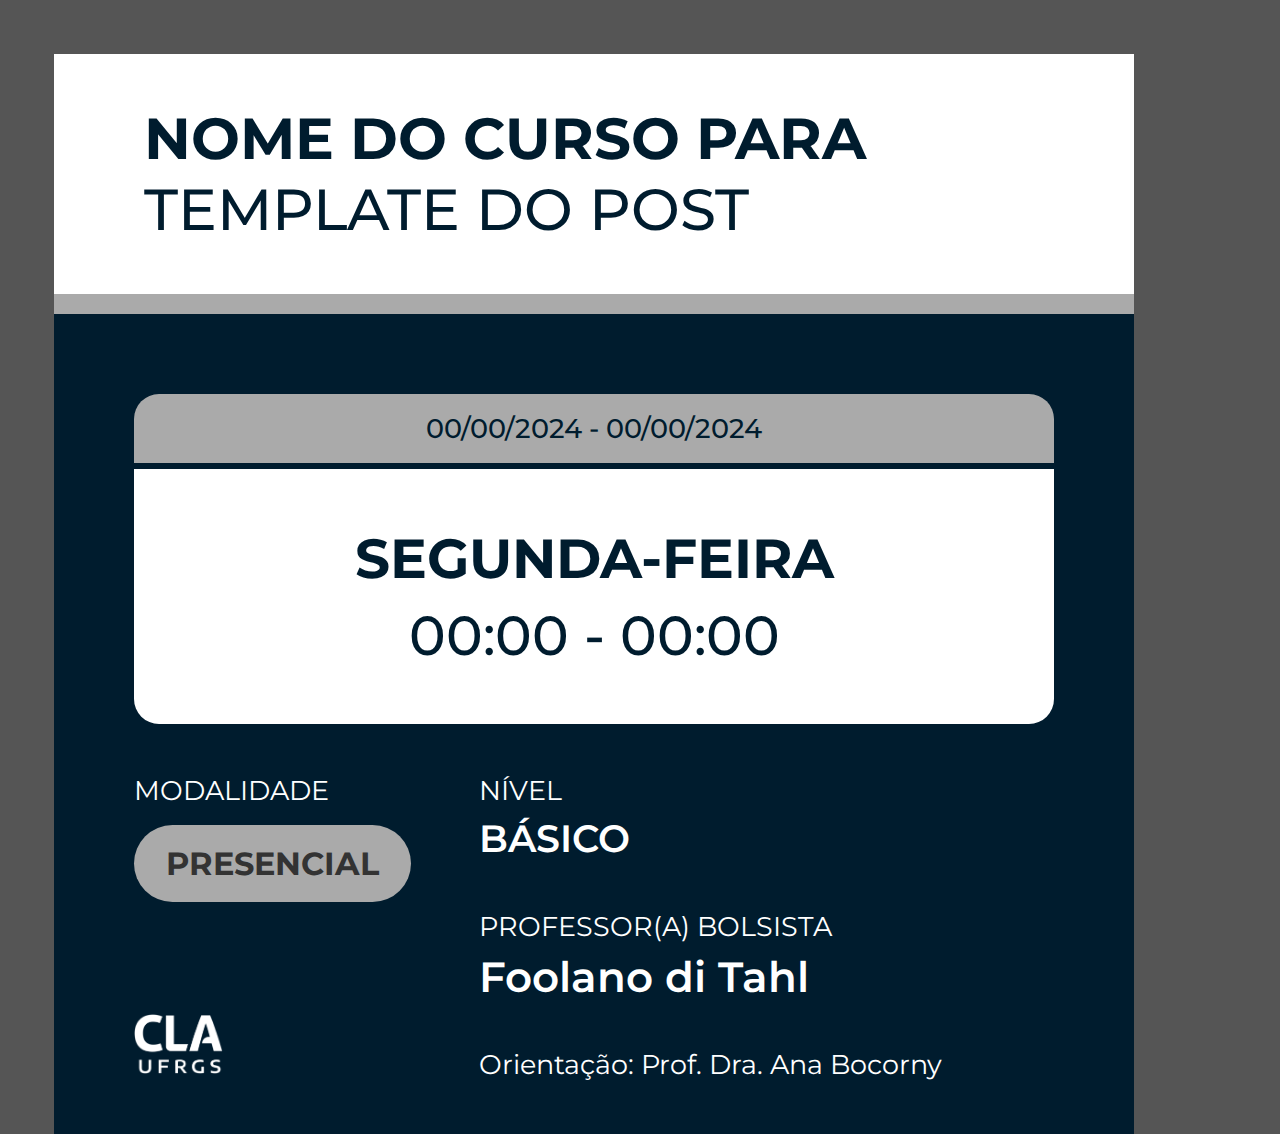
==== card1.html @ ca47d93b "First commit" ====
<!DOCTYPE html>
<html lang="pt-br">
<head>
    <meta charset="UTF-8">
    <meta name="viewport" content="width=device-width, initial-scale=1.0">
    <title>Post CLA</title>

    <link rel="stylesheet" href="./css/style.css">
    <link rel="preconnect" href="https://fonts.googleapis.com">
    <link rel="preconnect" href="https://fonts.gstatic.com" crossorigin>
    <link href="https://fonts.googleapis.com/css2?family=Montserrat:ital,wght@0,100..900;1,100..900&display=swap" rel="stylesheet">
</head>
<body>

    <div class="instagram-card" data-language="english" data-n-classes="1">
        <div class="header">
            <span class="title">
                <strong>NOME DO CURSO PARA</strong> TEMPLATE DO POST
            </span>
        </div>
        <div class="body">
            <div class="save-the-date">
                <div class="top-element">00/00/2024 - 00/00/2024</div>
                <div class="date-time">
                    <div>
                        <div class="date">SEGUNDA-FEIRA</div>
                        <div class="time">00:00 - 00:00</div>
                    </div>
                </div>
            </div>
    
            <div class="more-info">
                <div class="left-info">
                    <div class="group">
                        <div class="label">MODALIDADE</div>
                        <div class="modality">PRESENCIAL</div>
                    </div>
                </div>
                <div class="right-info">
                    <div class="group">
                        <div class="label">NÍVEL</div>
                        <div class="level">BÁSICO</div>
                    </div>
                    <div class="group">
                        <div class="label">PROFESSOR(A) BOLSISTA</div>
                        <div class="teacher">Foolano di Tahl</div>
                    </div>
                </div>
            </div>
    
            <div class="footer">
                <div class="logo"><img src="/logo.png"></div>
                <div class="mentor">Orientação: Prof. Dra. Ana Bocorny</div>
            </div>
        </div>
    </div>

    <script src="https://code.jquery.com/jquery-3.7.1.min.js" integrity="sha256-/JqT3SQfawRcv/BIHPThkBvs0OEvtFFmqPF/lYI/Cxo=" crossorigin="anonymous"></script>
    <script type="module" src="js/main.js"></script>
</body>
</html>
---- css/style.css ----
@import url(./utils.css);

* {
    box-sizing: border-box;
    margin: 0;
    padding: 0;
}

html, body {
    height: 100%;
}

body {
    padding: 2em;
    font-family: Montserrat;
    font-weight: 500;
    font-size: 27px;
    color: var(--cla-blue);
    background-color: #555;
}

.instagram-card {
    width: 1080px;
    height: 1080px;
    /* border: 1px solid; */
    display: flex;
    flex-direction: column;
    align-items: stretch;
    margin-bottom: 2em;
}

.header {
    width: 100%;
    min-height: 260px;
    border-bottom: 20px solid #aaa;
    font-size: 58px;
    padding: 0 90px;
    display: flex;
    align-items: center;
    text-transform: uppercase;
    background-color: #fff;
}

.body {
    background-color: var(--cla-blue);
    flex: 1;
    padding: 80px;
    padding-bottom: 0;
    display: flex;
    flex-direction: column;
    align-items: stretch;
}

.save-the-date,
.save-the-date > div {
    width: 100%;
}

.save-the-date > div {
    display: flex;
    align-items: center;
    justify-content: center;
}

.save-the-date .top-element {
    border-top-left-radius: 25px;
    border-top-right-radius: 25px;
    background-color: #aaa;
    height: 75px;
    border-bottom: 6px solid var(--cla-blue);
}

.save-the-date .date-time {
    border-bottom-left-radius: 25px;
    border-bottom-right-radius: 25px;
    background-color: #fff;
    height: 255px;
    text-align: center;
    font-size: 55px;
}

.save-the-date .date-time .date {
   font-weight: 700;
   margin-bottom: 10px;
   text-transform: uppercase;
}

.more-info {
    flex: 1;
    display: flex;
    align-items: stretch;
    padding-top: 50px;
    color: #fff;
}

.more-info .left-info {
    flex: 3;
}

.more-info .right-info {
    flex: 5;
}

.more-info .label {
    font-weight: 400;
    margin-bottom: 8px;
}

.more-info .group:not(:last-of-type) {
    margin-bottom: 48px;
}

.more-info .modality {
    background-color: #aaa;
    color: #333;
    font-weight: 700;
    font-size: 32px;
    padding: 0.6em 1em;
    border-radius: 999px;
    display: inline-block;
    margin-top: 10px;
    text-transform: uppercase;
}

.more-info .level {
    /* color: #aaa; */
    font-size: 38px;
    font-weight: 600;
    text-transform: uppercase;
}

.more-info .teacher {
    font-size: 42px;
    font-weight: 600;
}

.footer {
    color: #fff;
    font-weight: 400;
    min-height: 120px;
    height: 120px;
    display: flex;
    align-items: baseline;
    justify-content: center;
    padding-bottom: 60px;
}

.footer .logo {
    flex: 3;
    height: 100%;
}

.footer .logo img {
    height: 100%;
}

.footer .mentor {
    flex: 5;
}
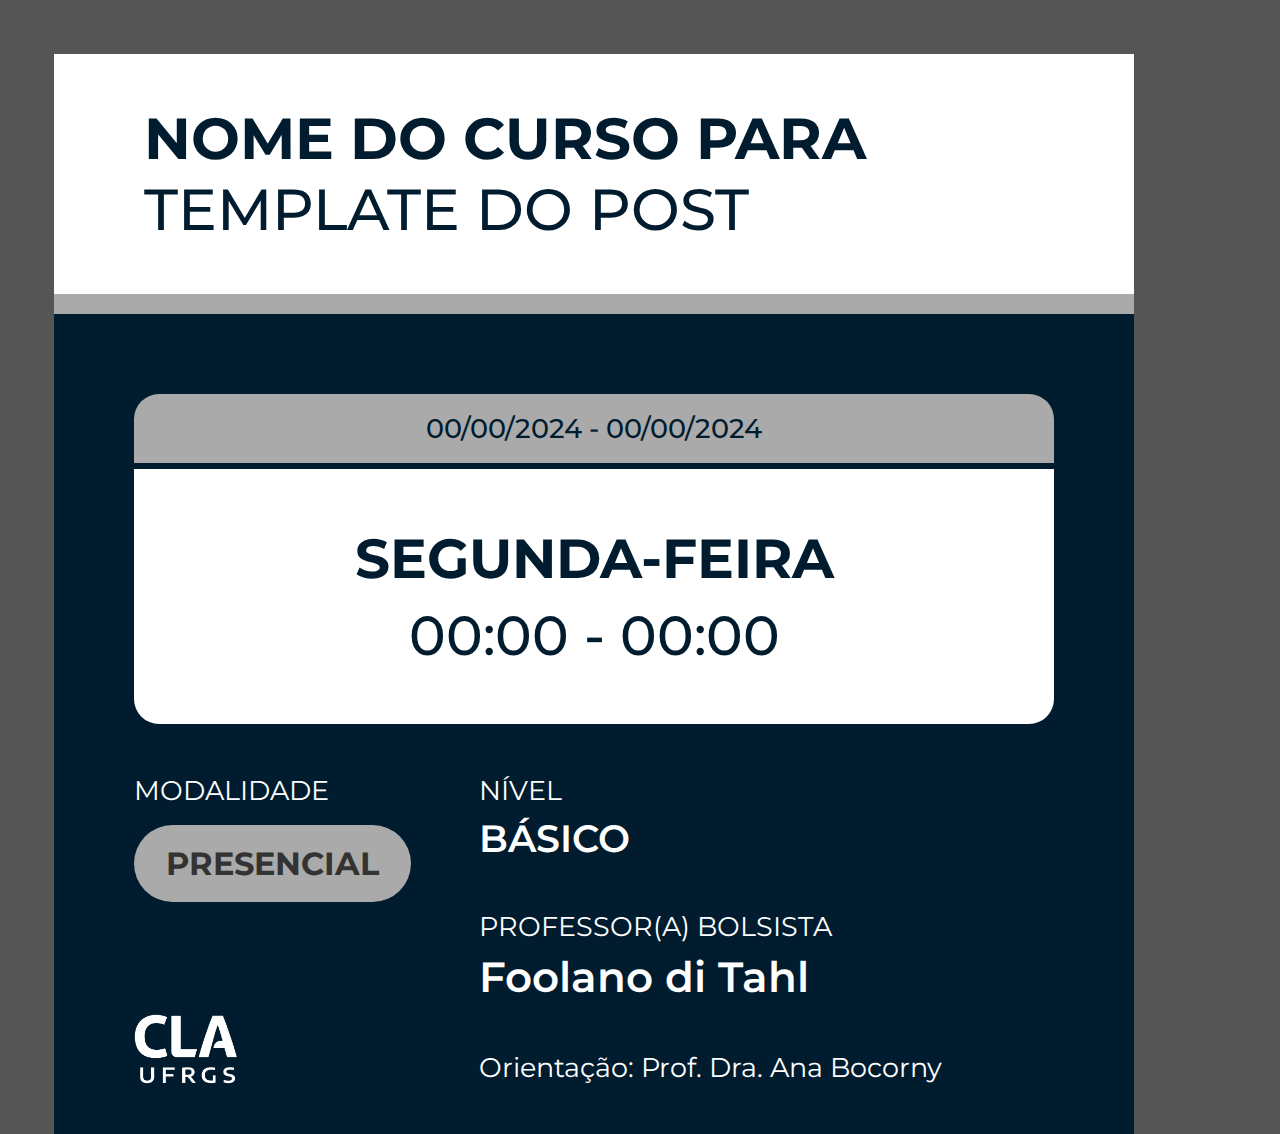
==== commit 5b3c682a: "Finished all cards" ====
--- a/card1.html
+++ b/card1.html
@@ -18,12 +18,12 @@
                 <strong>NOME DO CURSO PARA</strong> TEMPLATE DO POST
             </span>
         </div>
-        <div class="body">
+        <div class="body n-classes--1">
             <div class="save-the-date">
                 <div class="top-element">00/00/2024 - 00/00/2024</div>
                 <div class="date-time">
                     <div>
-                        <div class="date">SEGUNDA-FEIRA</div>
+                        <div class="weekday">SEGUNDA-FEIRA</div>
                         <div class="time">00:00 - 00:00</div>
                     </div>
                 </div>
@@ -55,7 +55,7 @@
         </div>
     </div>
 
-    <script src="https://code.jquery.com/jquery-3.7.1.min.js" integrity="sha256-/JqT3SQfawRcv/BIHPThkBvs0OEvtFFmqPF/lYI/Cxo=" crossorigin="anonymous"></script>
-    <script type="module" src="js/main.js"></script>
+    <!-- <script src="https://code.jquery.com/jquery-3.7.1.min.js" integrity="sha256-/JqT3SQfawRcv/BIHPThkBvs0OEvtFFmqPF/lYI/Cxo=" crossorigin="anonymous"></script>
+    <script type="module" src="js/main.js"></script> -->
 </body>
 </html>--- a/css/style.css
+++ b/css/style.css
@@ -44,6 +44,35 @@
 .body {
     background-color: var(--cla-blue);
     flex: 1;
+}
+
+.body .footer {
+    color: #fff;
+    font-weight: 400;
+    min-height: 120px;
+    height: 120px;
+    display: flex;
+    padding-bottom: 60px;
+    align-items: flex-end;
+}
+
+.body.n-classes--2 .footer,
+.body.n-classes--3 .footer,
+.body.n-classes--4 .footer {
+    justify-content: space-between;
+    flex-direction: row-reverse;
+}
+
+.body .footer .logo,
+.body .footer .logo img {
+    height: 100%;
+}
+
+/* -------------------------------------------------------------------------- */
+/*                              CARD FOR 1 CLASS                              */
+/* -------------------------------------------------------------------------- */
+
+.body.n-classes--1 {
     padding: 80px;
     padding-bottom: 0;
     display: flex;
@@ -51,18 +80,18 @@
     align-items: stretch;
 }
 
-.save-the-date,
-.save-the-date > div {
+.body.n-classes--1 .save-the-date,
+.body.n-classes--1 .save-the-date > div {
     width: 100%;
 }
 
-.save-the-date > div {
+.body.n-classes--1 .save-the-date > div {
     display: flex;
     align-items: center;
     justify-content: center;
 }
 
-.save-the-date .top-element {
+.body.n-classes--1 .save-the-date .top-element {
     border-top-left-radius: 25px;
     border-top-right-radius: 25px;
     background-color: #aaa;
@@ -70,7 +99,7 @@
     border-bottom: 6px solid var(--cla-blue);
 }
 
-.save-the-date .date-time {
+.body.n-classes--1 .save-the-date .date-time {
     border-bottom-left-radius: 25px;
     border-bottom-right-radius: 25px;
     background-color: #fff;
@@ -79,13 +108,13 @@
     font-size: 55px;
 }
 
-.save-the-date .date-time .date {
+.body.n-classes--1 .save-the-date .date-time .weekday {
    font-weight: 700;
    margin-bottom: 10px;
    text-transform: uppercase;
 }
 
-.more-info {
+.body.n-classes--1 .more-info {
     flex: 1;
     display: flex;
     align-items: stretch;
@@ -93,24 +122,24 @@
     color: #fff;
 }
 
-.more-info .left-info {
+.body.n-classes--1 .more-info .left-info {
     flex: 3;
 }
 
-.more-info .right-info {
+.body.n-classes--1 .more-info .right-info {
     flex: 5;
 }
 
-.more-info .label {
+.body.n-classes--1 .more-info .label {
     font-weight: 400;
     margin-bottom: 8px;
 }
 
-.more-info .group:not(:last-of-type) {
+.body.n-classes--1 .more-info .group:not(:last-of-type) {
     margin-bottom: 48px;
 }
 
-.more-info .modality {
+.body.n-classes--1 .more-info .modality {
     background-color: #aaa;
     color: #333;
     font-weight: 700;
@@ -122,38 +151,357 @@
     text-transform: uppercase;
 }
 
-.more-info .level {
+.body.n-classes--1 .more-info .level {
     /* color: #aaa; */
     font-size: 38px;
     font-weight: 600;
     text-transform: uppercase;
 }
 
-.more-info .teacher {
+.body.n-classes--1 .more-info .teacher {
     font-size: 42px;
     font-weight: 600;
 }
 
-.footer {
-    color: #fff;
-    font-weight: 400;
-    min-height: 120px;
-    height: 120px;
-    display: flex;
-    align-items: baseline;
-    justify-content: center;
-    padding-bottom: 60px;
-}
-
-.footer .logo {
+.body.n-classes--1 .footer {
+    justify-content: center;
+}
+
+.body.n-classes--1 .footer .logo {
     flex: 3;
     height: 100%;
 }
 
-.footer .logo img {
+.body.n-classes--1 .footer .logo img {
     height: 100%;
 }
 
-.footer .mentor {
+.body.n-classes--1 .footer .mentor {
     flex: 5;
-}+}
+
+/* -------------------------------------------------------------------------- */
+/*                             CARD FOR 2 CLASSES                             */
+/* -------------------------------------------------------------------------- */
+
+.body.n-classes--2 {
+    padding: 50px 70px 0 70px;
+    display: flex;
+    align-items: stretch;
+    flex-direction: column;
+    gap: 2em;
+}
+
+.body.n-classes--2 .cards {
+    flex: 1;
+    display: flex;
+    align-items: stretch;
+    gap: 50px;
+}
+
+.body.n-classes--2 .cards > .card {
+    flex: 1;
+    background-color: #fff;
+    border-radius: 25px;
+    overflow: hidden;
+    display: flex;
+    flex-direction: column;
+}
+
+.body.n-classes--2 .cards > .card > div {
+    padding: 20px 30px;
+}
+
+.body.n-classes--2 .top-element {
+    background-color: #aaa;
+    font-size: 24px;
+    border-bottom: 6px solid var(--cla-blue);
+    font-weight: 700;
+}
+
+.body.n-classes--2 .date-time {
+    font-size: 40px;
+    text-transform: uppercase;
+    flex: 1;
+    display: flex;
+    flex-direction: column;
+    justify-content: center;
+}
+
+.body.n-classes--2 .date-time .weekday {
+   font-weight: 700;
+   margin-bottom: 10px;
+}
+
+.body.n-classes--2 .date-time .modality {
+    display: inline-block;
+    margin-top: 20px;
+    color: #aaa;
+    border: 6px solid var(--cla-blue);
+    background-color: #333;
+    font-weight: 700;
+    font-size: 24px;
+    padding: 14px 22px;
+    border-radius: 999px;
+    text-transform: uppercase;
+}
+
+.body.n-classes--2 .group-level {
+    border-bottom: 6px solid var(--cla-blue);
+    border-top: 6px solid var(--cla-blue);
+    display: flex;
+    align-items: center;
+    gap: 20px;
+}
+
+.body.n-classes--2 .group-level .label {
+    font-size: 22px;
+}
+
+.body.n-classes--2 .group-level .level {
+    color: #aaa;
+    background-color: #333;
+    font-weight: 700;
+    font-size: 24px;
+    padding: 0 22px;
+    border-radius: 999px;
+    text-transform: uppercase;
+    height: 50px;
+    display: flex;
+    align-items: center;
+}
+
+.body.n-classes--2 .group-teacher {
+    margin: 5px 0;
+}
+
+.body.n-classes--2 .group-teacher .label {
+   font-size: 22px;
+   margin-bottom: 5px;
+}
+
+.body.n-classes--2 .group-teacher .teacher {
+   font-size: 36px;
+   font-weight: 700;
+}
+
+/* -------------------------------------------------------------------------- */
+/*                             CARD FOR 3 CLASSES                             */
+/* -------------------------------------------------------------------------- */
+
+.body.n-classes--3 {
+    padding: 40px 70px 0 70px;
+    display: flex;
+    align-items: stretch;
+    flex-direction: column;
+    gap: 20px;
+}
+
+.body.n-classes--3 .cards {
+    flex: 1;
+    display: flex;
+    align-items: stretch;
+    flex-direction: column;
+    gap: 30px;
+}
+
+.body.n-classes--3 .cards > .card {
+    flex: 1;
+    background-color: #fff;
+    border-radius: 25px;
+    overflow: hidden;
+    display: flex;
+    flex-direction: column;
+}
+
+.body .footer {
+    padding-bottom: 50px;
+}
+
+.body .footer .logo {
+    height: 50px;
+}
+
+.body.n-classes--3 .top-element {
+    padding: 10px 20px 10px 30px;
+    background-color: #aaa;
+    font-size: 24px;
+    border-bottom: 6px solid var(--cla-blue);
+    font-weight: 700;
+    display: flex;
+    justify-content: space-between;
+}
+
+.body.n-classes--3 .top-element > div {
+    display: flex;
+    align-items: center;
+    gap: 30px;
+}
+
+.body.n-classes--3 .more-info {
+    display: flex;
+    height: 100%;
+}
+
+.body.n-classes--3 .date-time {
+    display: flex;
+    justify-content: center;
+    padding: 10px 30px;
+}
+
+.body.n-classes--3 .date-time {
+    font-size: 32px;
+    text-transform: uppercase;
+    flex: 1;
+    display: flex;
+    flex-direction: column;
+    justify-content: center;
+}
+
+.body.n-classes--3 .date-time .weekday {
+   font-weight: 700;
+   margin-bottom: 6px;
+}
+
+.body.n-classes--3 .modality {
+    color: #aaa;
+    border: 4px solid var(--cla-blue);
+    background-color: #333;
+    font-weight: 700;
+    font-size: 17px;
+    padding: 8px 14px;
+    border-radius: 999px;
+    text-transform: uppercase;
+}
+
+.body.n-classes--3 .level {
+    color: #aaa;
+    background-color: #333;
+    font-weight: 700;
+    font-size: 20px;
+    padding: 8px 14px;
+    border-radius: 999px;
+    text-transform: uppercase;
+}
+
+.body.n-classes--3 .group-teacher {
+    flex: 1;
+    border-left: 6px solid var(--cla-blue);
+    display: flex;
+    flex-direction: column;
+    justify-content: center;
+    padding-left: 30px;
+}
+
+.body.n-classes--3 .group-teacher .label {
+   font-size: 22px;
+   margin-bottom: 5px;
+}
+
+.body.n-classes--3 .group-teacher .teacher {
+   font-size: 36px;
+   font-weight: 700;
+}
+
+/* -------------------------------------------------------------------------- */
+/*                             CARD FOR 4 CLASSES                             */
+/* -------------------------------------------------------------------------- */
+
+.body.n-classes--4 {
+    padding: 50px 70px 0 70px;
+    display: flex;
+    align-items: stretch;
+    flex-direction: column;
+    gap: 2em;
+}
+
+.body.n-classes--4 .cards {
+    flex: 1;
+    display: grid;
+    grid-template-columns: 1fr 1fr;
+    gap: 50px;
+}
+
+.body.n-classes--4 .cards > .card {
+    flex: 1;
+    background-color: #fff;
+    border-radius: 25px;
+    overflow: hidden;
+    display: flex;
+    flex-direction: column;
+}
+
+.body.n-classes--4 .top-element {
+    background-color: #aaa;
+    font-size: 20px;
+    border-bottom: 4px solid var(--cla-blue);
+    font-weight: 700;
+    display: flex;
+    justify-content: space-between;
+    padding: 10px 15px 10px 20px;
+}
+
+.body.n-classes--4 .top-element > div {
+    display: flex;
+    align-items: center;
+    gap: 30px;
+}
+
+.body.n-classes--4 .top-element .level {
+    color: #aaa;
+    border: 4px solid var(--cla-blue);
+    background-color: #333;
+    font-weight: 700;
+    font-size: 17px;
+    padding: 8px 14px;
+    border-radius: 999px;
+    text-transform: uppercase;
+}
+
+.body.n-classes--4 .date-time {
+    font-size: 28px;
+    text-transform: uppercase;
+    flex: 1;
+    display: flex;
+    flex-direction: column;
+    justify-content: center;
+    padding: 10px 15px 0 20px;
+}
+
+.body.n-classes--4 .date-time .weekday {
+   font-weight: 700;
+   margin-bottom: 10px;
+}
+
+
+.body.n-classes--4 .date-time .group {
+    display: flex;
+    justify-content: space-between;
+}
+
+.body.n-classes--4 .date-time .modality {
+    color: #aaa;
+    border: 4px solid var(--cla-blue);
+    background-color: #333;
+    font-weight: 700;
+    font-size: 17px;
+    padding: 8px 14px;
+    border-radius: 999px;
+    text-transform: uppercase;
+}
+
+.body.n-classes--4 .group-teacher {
+    margin: 5px 0;
+    border-top: 4px solid var(--cla-blue);
+    padding: 10px 20px;
+}
+
+.body.n-classes--4 .group-teacher .label {
+   font-size: 18px;
+   margin-bottom: 5px;
+}
+
+.body.n-classes--4 .group-teacher .teacher {
+   font-size: 30px;
+   font-weight: 700;
+}
